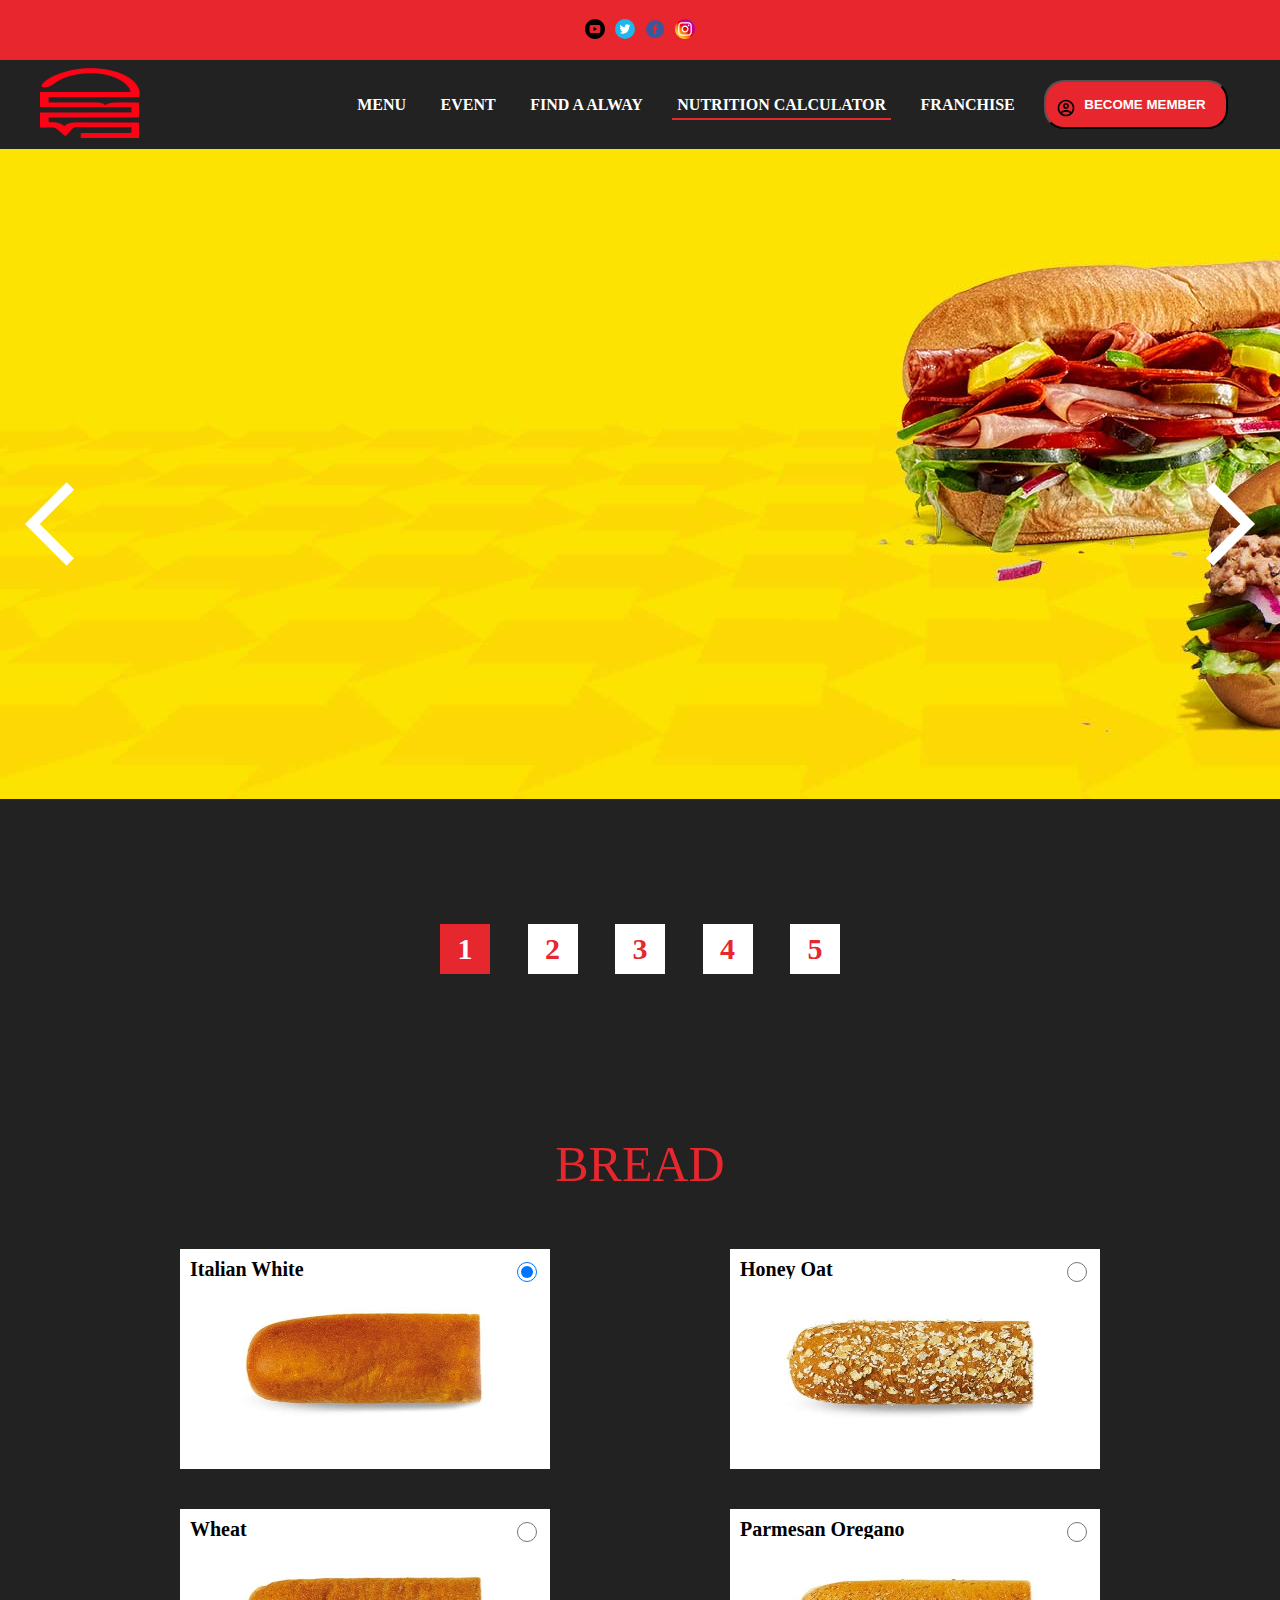
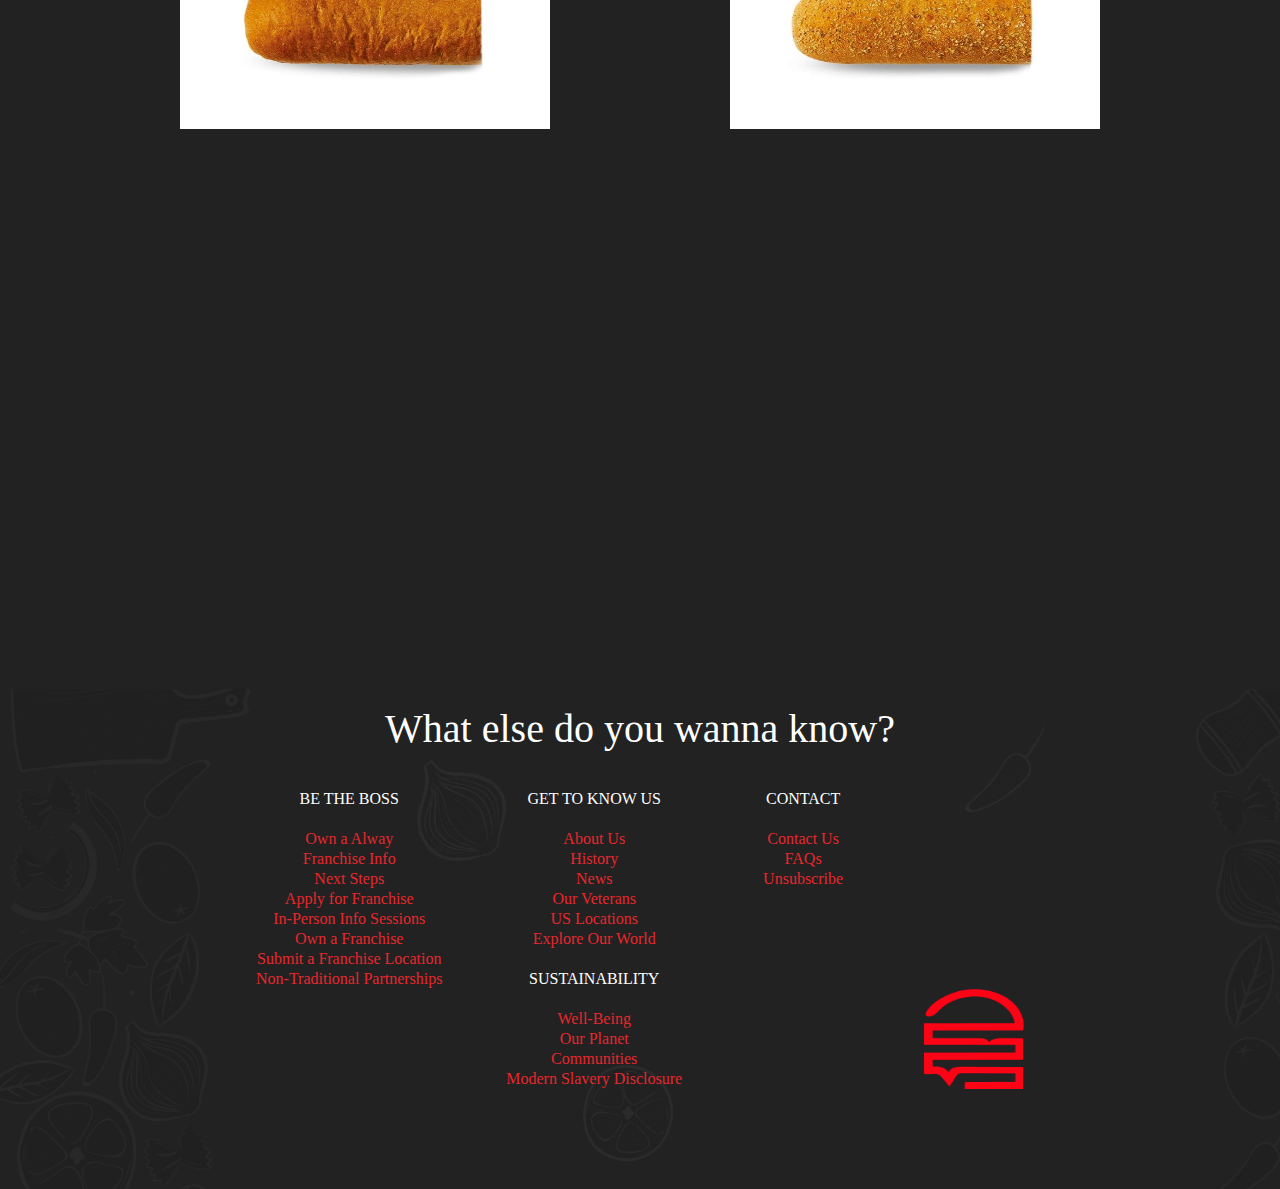
==== chose.html @ 6f73e85d "first" ====
<!DOCTYPE html>
<html lang="en">

<head>
    <meta charset="UTF-8" />
    <meta http-equiv="X-UA-Compatible" content="IE=edge" />
    <meta name="viewport" content="width=device-width, initial-scale=1.0" />
    <title>Document</title>
    <link rel="stylesheet" href="css/reset.css" />
    <link rel="stylesheet" href="css/animation.css">
    <link rel="stylesheet" href="css/header.css" />
    <link rel="stylesheet" href="css/slider-banner.css">
    <link rel="stylesheet" href="css/chose.css" />
    <link rel="stylesheet" href="css/footer.css">

</head>

<body>
    <header>
        <div class="header-social-list">
            <a href="#"><img src="./img/youtube.svg" alt="fb" class="header-social-icon" /></a>
            <a href="#"><img src="./img/twitter.svg" alt="ig" class="header-social-icon" /></a>
            <a href="#"><img src="./img/fb.svg" alt="fb" class="header-social-icon" /></a>
            <a href="#"><img src="./img/ig.svg" alt="ig" class="header-social-icon" /></a>
        </div>
        <nav>
            <ul class="header-nav">
                <li>
                    <h1 class="header-logo"><a href="index.html"></a></h1>
                </li>
                <li>
                    <ul class="header-nav-lists">
                        <li><a href="meau.html">MENU</a></li>
                        <li><a href="event.html">EVENT</a></li>
                        <li><a href="find.html">FIND A ALWAY</a></li>
                        <li><a href="chose.html" class="now-page">NUTRITION CALCULATOR</a></li>
                        <li><a href="franchise.html">FRANCHISE</a></li>
                        <li><button class="member-button">BECOME MEMBER</button></li>
                    </ul>
                </li>
            </ul>
        </nav>
    </header>
    <div class="slider-container">
        <img src="img/prev.svg" class="prev">
        <div class="banners">
            <div class="banner-one banner-visiable"></div>
            <div class="banner-second banner-none"></div>
            <div class="banner-third banner-none"></div>
        </div>
        <img src="img/next.svg" class="next">
    </div>
    <main>
        <div class="chose-pages">
            <div class="chose-page">1</div>
            <div class="chose-page">2</div>
            <div class="chose-page">3</div>
            <div class="chose-page">4</div>
            <div class="chose-page">5</div>
        </div>
        <div class="chose-container">
            <h2 class="chose-title"></h2>
            <div class="chose-content"></div>
        </div>
        <div class="chose-result">
            <ul>
                <li>Calories:</li>
                <li>Fat</li>
                <li>carbohydrate</li>
                <li>protein</li>
            </ul>
            <button class="button">Order Now</button>
        </div>
    </main>
    <footer>
        <div>
            <h4>What else do you wanna know?</h4>
            <div class="footer-content">
                <div>
                    <h5>BE THE BOSS</h5>
                    <ul>
                        <li><a href="#">Own a Alway</a></li>
                        <li><a href="#">Franchise Info</a></li>
                        <li><a href="#">Next Steps</a></li>
                        <li><a href="#">Apply for Franchise</a></li>
                        <li><a href="#">In-Person Info Sessions</a></li>
                        <li><a href="#">Own a Franchise</a></li>
                        <li><a href="#">Submit a Franchise Location</a></li>
                        <li><a href="#">Non-Traditional Partnerships</a></li>
                    </ul>
                </div>
                <div>
                    <h5>GET TO KNOW US</h5>
                    <ul>
                        <li><a href="#">About Us</a></li>
                        <li><a href="#">History</a></li>
                        <li><a href="#">News</a></li>
                        <li><a href="#">Our Veterans</a></li>
                        <li><a href="#">US Locations</a></li>
                        <li><a href="#">Explore Our World</a></li>
                    </ul>
                    <h5>SUSTAINABILITY</h5>
                    <ul>
                        <li><a href="#">Well-Being</a></li>
                        <li><a href="#">Our Planet</a></li>
                        <li><a href="#">Communities</a></li>
                        <li><a href="#">Modern Slavery Disclosure</a></li>
                    </ul>
                </div>
                <div>
                    <h5>CONTACT</h5>
                    <ul>
                        <li><a href="#">Contact Us</a></li>
                        <li><a href="#">FAQs</a></li>
                        <li><a href="#">Unsubscribe</a></li>
                    </ul>
                </div>
                <div class="footer-log"><img src="img/logo.png" alt="logo"></div>
            </div>
        </div>
    </footer>
</body>
<script type="module" src="js/find.js"></script>

</html>
---- css/animation.css ----
@keyframes cloudup {
    0%{
        opacity: 0;
        transform: translate3d(20px, -20px, 0);     
    }
    20% {
        opacity: 0.8;
        transform: scale(1.2) translate3d(-10px, -30px, 0);
    }
    50%{
        opacity: 1;
        transform: scale(1.5) translate3d(-40px, -40px, 0);
    }
    100%{
        transform: scale(2) translate3d(-60px, -60px, 0);
    }
  }
  @keyframes FadeIn {
      0%{
        opacity: 0;
        transform: translateX(30px);
      }
      100% {
        opacity: 1;
        transform: translateX(0px);
      }
  }
---- css/header.css ----
.header-social-list {
  background-color: #e7272d;
  height: 60px;
  display: flex;
  justify-content: center;
  align-items: center;
}
.header-social-icon {
  display: inline-block;
  --scale: 1;
  width: calc(20px * var(--scale));
  height: calc(20px * var(--scale));
  margin: 5px;
}
nav {
  background-color: #222222;
  display: flex;
  justify-content: center;
}
.header-nav {
  width: 1200px;
  display: flex;
  justify-content: space-between;
  align-items: center;
  padding: 8px;
}
.header-logo a {
  display: inline-block;
  width: 100px;
  height: 70px;
  background-image: url('../img/logo.png');
  background-size: 100px 70px;
}
.header-nav-lists {
  width: 900px;
  display: flex;
  justify-content: space-around;
  align-items: center;
}
.header-nav-lists li a {
  color: #fff;
  font-weight: 900;
  text-decoration: none;
  padding: 5px;
  cursor: pointer;
}
.now-page {
  border-bottom: 2px solid#e7272d;
}
.member-button {
  padding: 15px 20px 15px 38px;
  position: relative;
  border-radius: 20px;
  background-color: #e7272d;
  color:#fff;
  font-weight: 900;
}

.member-button::before {
  content: '';
  position: absolute;
  left:10px;
  background-image: url('../img/member.svg');
  display: inline-block;
  background-size: 20px;
  width: 20px;
  height: 20px;
  top: 16px;
}
---- css/slider-banner.css ----
.slider-container {
  display: flex;
  position: relative;
}

.banners {
  max-width: 1700px;
  margin: 0 auto;
}

.banners div {
  margin: auto;
  width: 1700px;
  height: 650px;
  background-size: cover;
}

.banner-one {
  background-image: url('../img/banner1.jpg');
}

.banner-second {
  background-image: url('../img/banner3.jpg');
}

.banner-third {
  background-image: url('../img/banner2.jpg');
}

.banner-none {
  display: none;
}

.banner-visiable {
  display: block;
  animation: FadeIn 1s;
}

.prev {
  width: 100px;
  height: 100px;
  position: absolute;
  top: 50%;
}

.next {
  width: 100px;
  height: 100px;
  position: absolute;
  top: 50%;
  right: 0
}
---- css/chose.css ----
main{
  display: flex;
  justify-content: center;
  align-items: center;
  flex-direction: column;
}
.chose-pages{
    display: flex;
    width: 400px;
    height: 300px;
    justify-content: space-between;
    align-items: center;
}
.chose-page{
  width: 50px;
  height: 50px;
  line-height: 50px;
  text-align: center;
  background-color: white;
  font-size: 30px;
  font-weight: 900;
  color: #e7272e;
}
.chose-now-page{
  background-color: #e7272e;
  color:white;
}
.chose-container{
  display: flex;
  align-items: center;
  flex-direction: column;
}
.chose-title{
 font-size: 50px;
 color: #e7272e;
 text-align: center;
 margin: 40px;
 width: 100%;
}
.chose-content{
  width: 1100px;
  display: flex;
  justify-content: space-around;
  flex-wrap: wrap;
}
.bread-label{
  font-size: 20px;
  font-weight: 900;
  width: 350px;
  height: 200px;
  padding: 10px;
  background-color: white;
  display: inline-block;
  position: relative;
  margin: 20px;
}
.bread-input{
  position: absolute;
  right: 10px;
  top: 10px;
  width: 20px;
  height: 20px;
}
.bread-label img{
  width: 100%;
  height: 80%;
}
.meat-label{
  font-size: 20px;
  font-weight: 900;
  width: 290px;
  height: 150px;
  padding: 10px;
  background-color: white;
  display: inline-block;
  position: relative;
  margin: 20px;
}
.meat-input{
  position: absolute;
  right: 5px;
  top: 5px;
  width: 20px;
  height: 20px;
}
.meat-label img{
  width: 100%;
  height: 90%;
}
.chose-box{
  width: 200px;
  height: 180px;
  margin: 10px;
  padding: 5px;
  background-color: white;
  display: flex;
  flex-direction: column;
  justify-content: space-between;
}

.chose-img{
  width: 200px;
  height: 150px;
  align-self: flex-end;
}
.meat-label .sauces-img{
  width: 60%;
  height: 60%;
 display: block;
 margin:20px auto;
}
.chose-result{
  opacity: 0;
  margin-top: 40px;
  background-color:  white;
  width: 700px;
  height: 300px;
  position: relative;
  padding: 50px;
}
.chose-result ul {
  line-height: 4rem;
  font-size: 30px;
  font-weight: 900;
}
.button{
  position: absolute;
  right:20px;
  bottom: 20px;
}
---- css/footer.css ----
footer{
    background-image: url("../img/background-footer.png");
    background-color: #222222;
    background-size: cover ;
    height: 500px;
    width: 100%;
    text-align: center;
    margin-top: 100px;
}
footer h4 {
    font-size: 40px;
    padding: 20px;
    color: white;
}
.footer-content{
    margin: 0 auto;
    display: flex;
    width: 60%;
    justify-content: space-between;
    align-items:flex-start;
    line-height: 20px;
}
.footer-content h5 {
    color: white;
    margin: 20px;
}
.footer-content a {
    text-decoration: none;
    color: #e7272d;
}
.footer-log{
    width: 100px;
    height: 100px;
    align-self: flex-end;
}
.footer-log img{
    width: 100%;
    height: 100%;
}
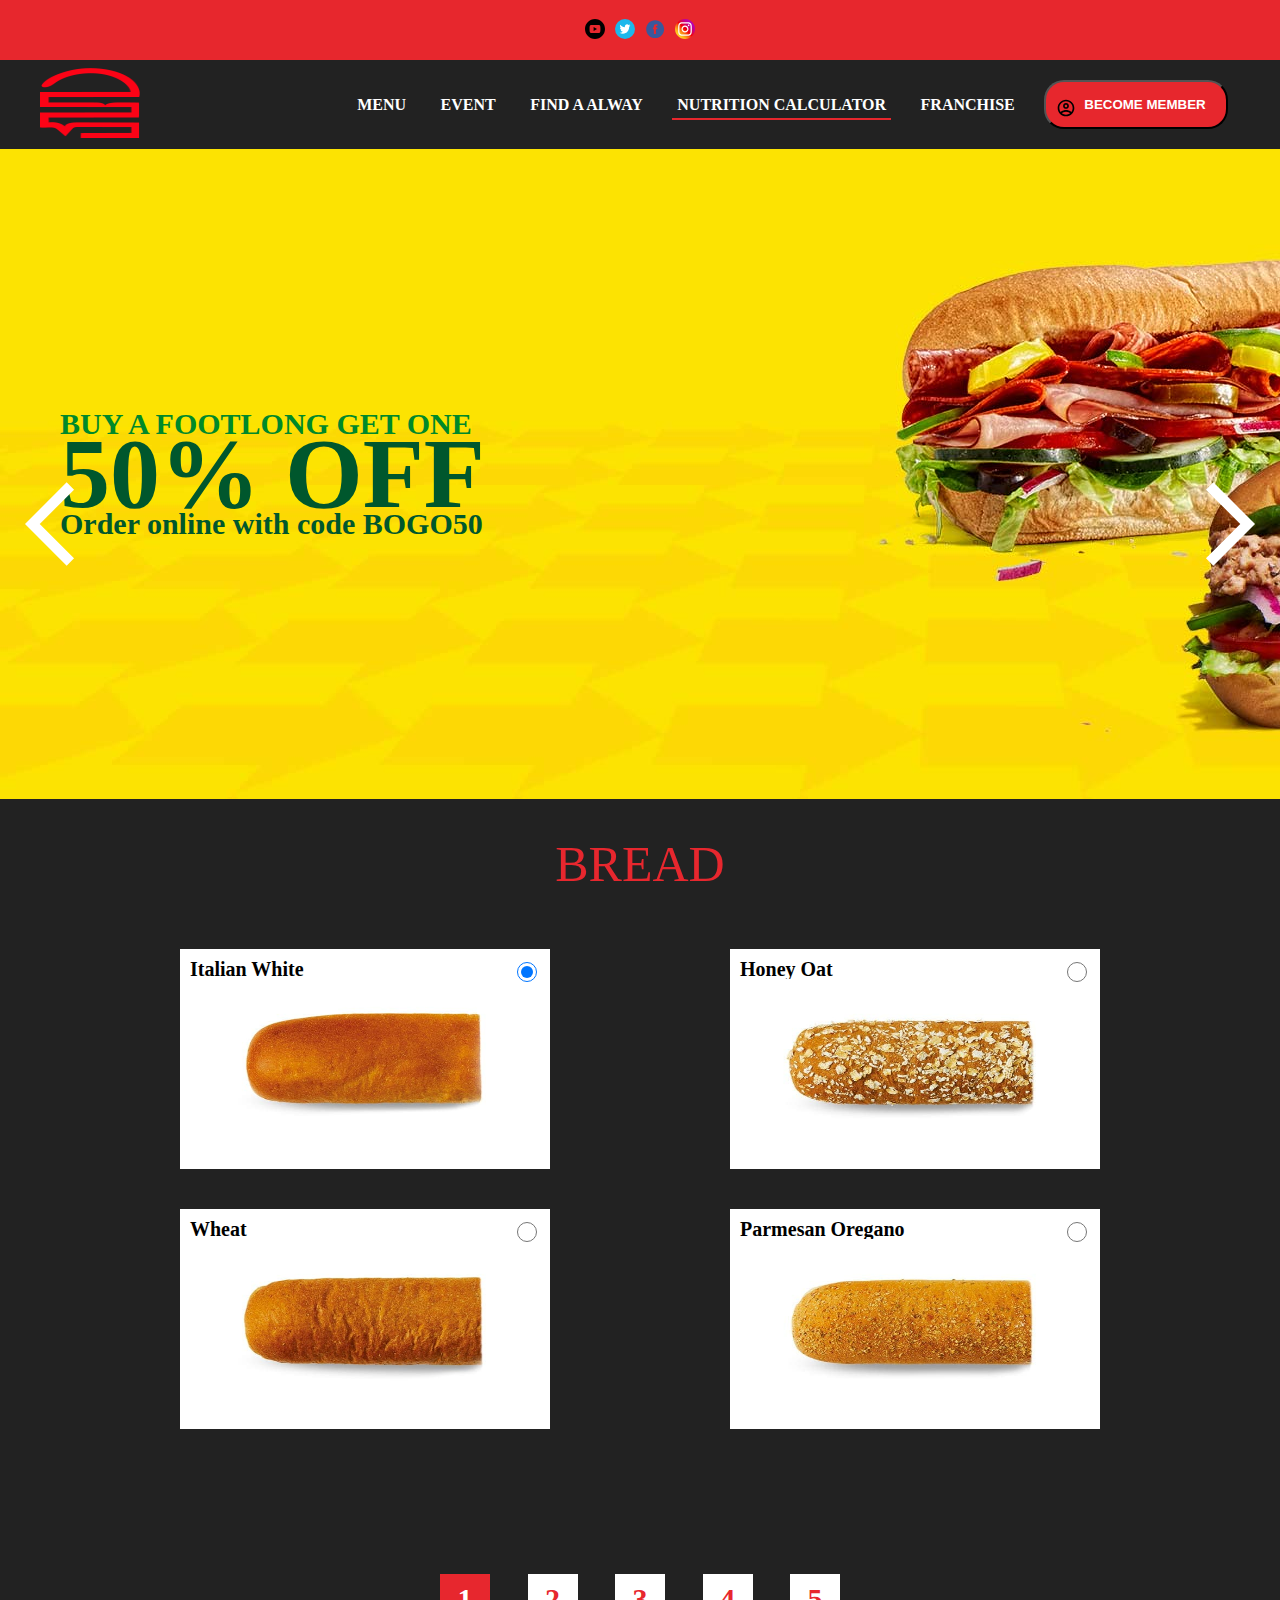
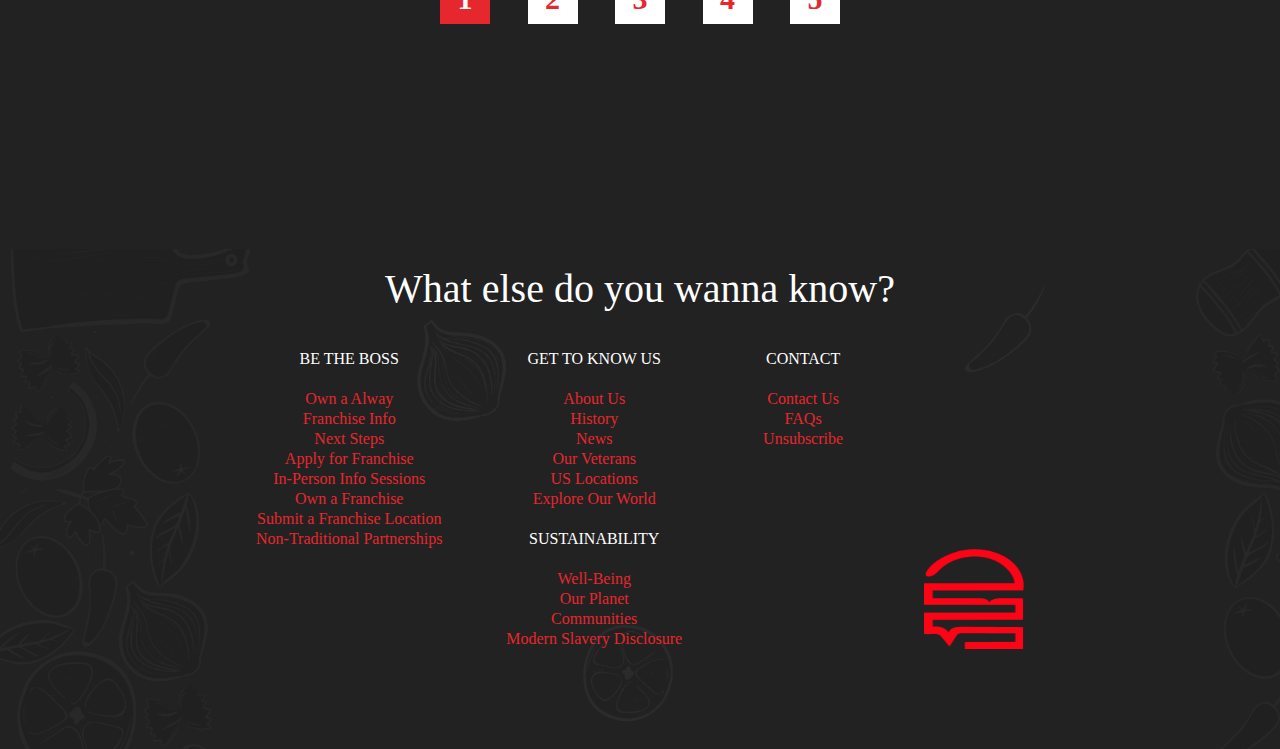
==== commit 374e4167: "第三版" ====
--- a/chose.html
+++ b/chose.html
@@ -12,7 +12,7 @@
     <link rel="stylesheet" href="css/slider-banner.css">
     <link rel="stylesheet" href="css/chose.css" />
     <link rel="stylesheet" href="css/footer.css">
-
+    <script type="module" src="js/find.js" defer></script>
 </head>
 
 <body>
@@ -44,20 +44,31 @@
     <div class="slider-container">
         <img src="img/prev.svg" class="prev">
         <div class="banners">
-            <div class="banner-one banner-visiable"></div>
-            <div class="banner-second banner-none"></div>
-            <div class="banner-third banner-none"></div>
+            <div class="banner-one banner-visiable">
+                <div>
+                    <h4>BUY A FOOTLONG GET ONE</h4>
+                    <h1>50% OFF</h1>
+                    <p>Order online with code BOGO50</p>
+                </div>
+            </div>
+            <div class="banner-second banner-none">
+                <div>
+                    <h1>THE BASKETBALL PROS MADE THEIR PICKS.</h1>
+                    <p>What's yours?</p>
+                </div>
+            </div>
+            <div class="banner-third banner-none">
+                <div>
+                    <h1>GET A FREE 6”</h1>
+                    <p>
+                        When you spend $25 on gift cards. Now through June 30th
+                    </p>
+                </div>
+            </div>
         </div>
         <img src="img/next.svg" class="next">
     </div>
     <main>
-        <div class="chose-pages">
-            <div class="chose-page">1</div>
-            <div class="chose-page">2</div>
-            <div class="chose-page">3</div>
-            <div class="chose-page">4</div>
-            <div class="chose-page">5</div>
-        </div>
         <div class="chose-container">
             <h2 class="chose-title"></h2>
             <div class="chose-content"></div>
@@ -69,7 +80,14 @@
                 <li>carbohydrate</li>
                 <li>protein</li>
             </ul>
-            <button class="button">Order Now</button>
+            <button class="button"><a href="https://www.ubereats.com/tw/city/taipei-nwt">Order Now</a></button>
+        </div>
+        <div class="chose-pages">
+            <div class="chose-page">1</div>
+            <div class="chose-page">2</div>
+            <div class="chose-page">3</div>
+            <div class="chose-page">4</div>
+            <div class="chose-page">5</div>
         </div>
     </main>
     <footer>
@@ -120,6 +138,6 @@
         </div>
     </footer>
 </body>
-<script type="module" src="js/find.js"></script>
+
 
 </html>--- a/css/header.css
+++ b/css/header.css
@@ -18,7 +18,7 @@
   justify-content: center;
 }
 .header-nav {
-  width: 1200px;
+  min-width: 1200px;
   display: flex;
   justify-content: space-between;
   align-items: center;
@@ -43,6 +43,10 @@
   text-decoration: none;
   padding: 5px;
   cursor: pointer;
+  transition: 2s all;
+}
+.header-nav-lists li:hover a {
+  border-bottom: 2px solid#e7272d;
 }
 .now-page {
   border-bottom: 2px solid#e7272d;
--- a/css/slider-banner.css
+++ b/css/slider-banner.css
@@ -4,27 +4,85 @@
 }
 
 .banners {
-  max-width: 1700px;
+  width: 1700px;
   margin: 0 auto;
 }
 
-.banners div {
+.banners > div {
   margin: auto;
-  width: 1700px;
+  width: 100%;
   height: 650px;
   background-size: cover;
 }
 
 .banner-one {
   background-image: url('../img/banner1.jpg');
+  display: flex;
+  flex-direction: column;
+  justify-content: center;
+  line-height: 50px;
+}
+.banner-one div{
+  margin-left: 60px;
+}
+.banner-one h4 {
+  color: #00892a;
+  font-size: 30px;
+  font-weight: 900;
+}
+
+.banner-one h1 {
+  color: #00572d;
+  font-size: 100px;
+  font-weight: 900;
+}
+.banner-one p {
+  font-weight: 900;
+  font-size: 30px;
+  color: #00572d;
 }
 
 .banner-second {
   background-image: url('../img/banner3.jpg');
+  display: flex;
+  flex-direction: column;
+  justify-content: center;
+  line-height: 50px;
 }
-
+.banner-second div{
+  margin-left: 60px;
+}
+.banner-second h1{
+  font-weight: 900;
+  font-size: 40px;
+  color: #f3b115;
+  width: 500px;
+}
+.banner-second p{
+  font-weight: 900;
+  font-size: 40px;
+  color: white;
+}
 .banner-third {
   background-image: url('../img/banner2.jpg');
+  display: flex;
+  flex-direction: column;
+  justify-content: center;
+  line-height: 50px;
+}
+.banner-third div {
+  margin-left: 60px;
+}
+.banner-third h1 {
+  font-weight: 900;
+  font-size: 60px;
+  color: #f3b115
+}
+.banner-third p{
+  font-weight: 900;
+  font-size: 30px;
+  color: white;
+  width: 450px;
 }
 
 .banner-none {
@@ -32,7 +90,7 @@
 }
 
 .banner-visiable {
-  display: block;
+  display: flex;
   animation: FadeIn 1s;
 }
 
--- a/css/chose.css
+++ b/css/chose.css
@@ -110,7 +110,7 @@
  margin:20px auto;
 }
 .chose-result{
-  opacity: 0;
+  display: none;
   margin-top: 40px;
   background-color:  white;
   width: 700px;
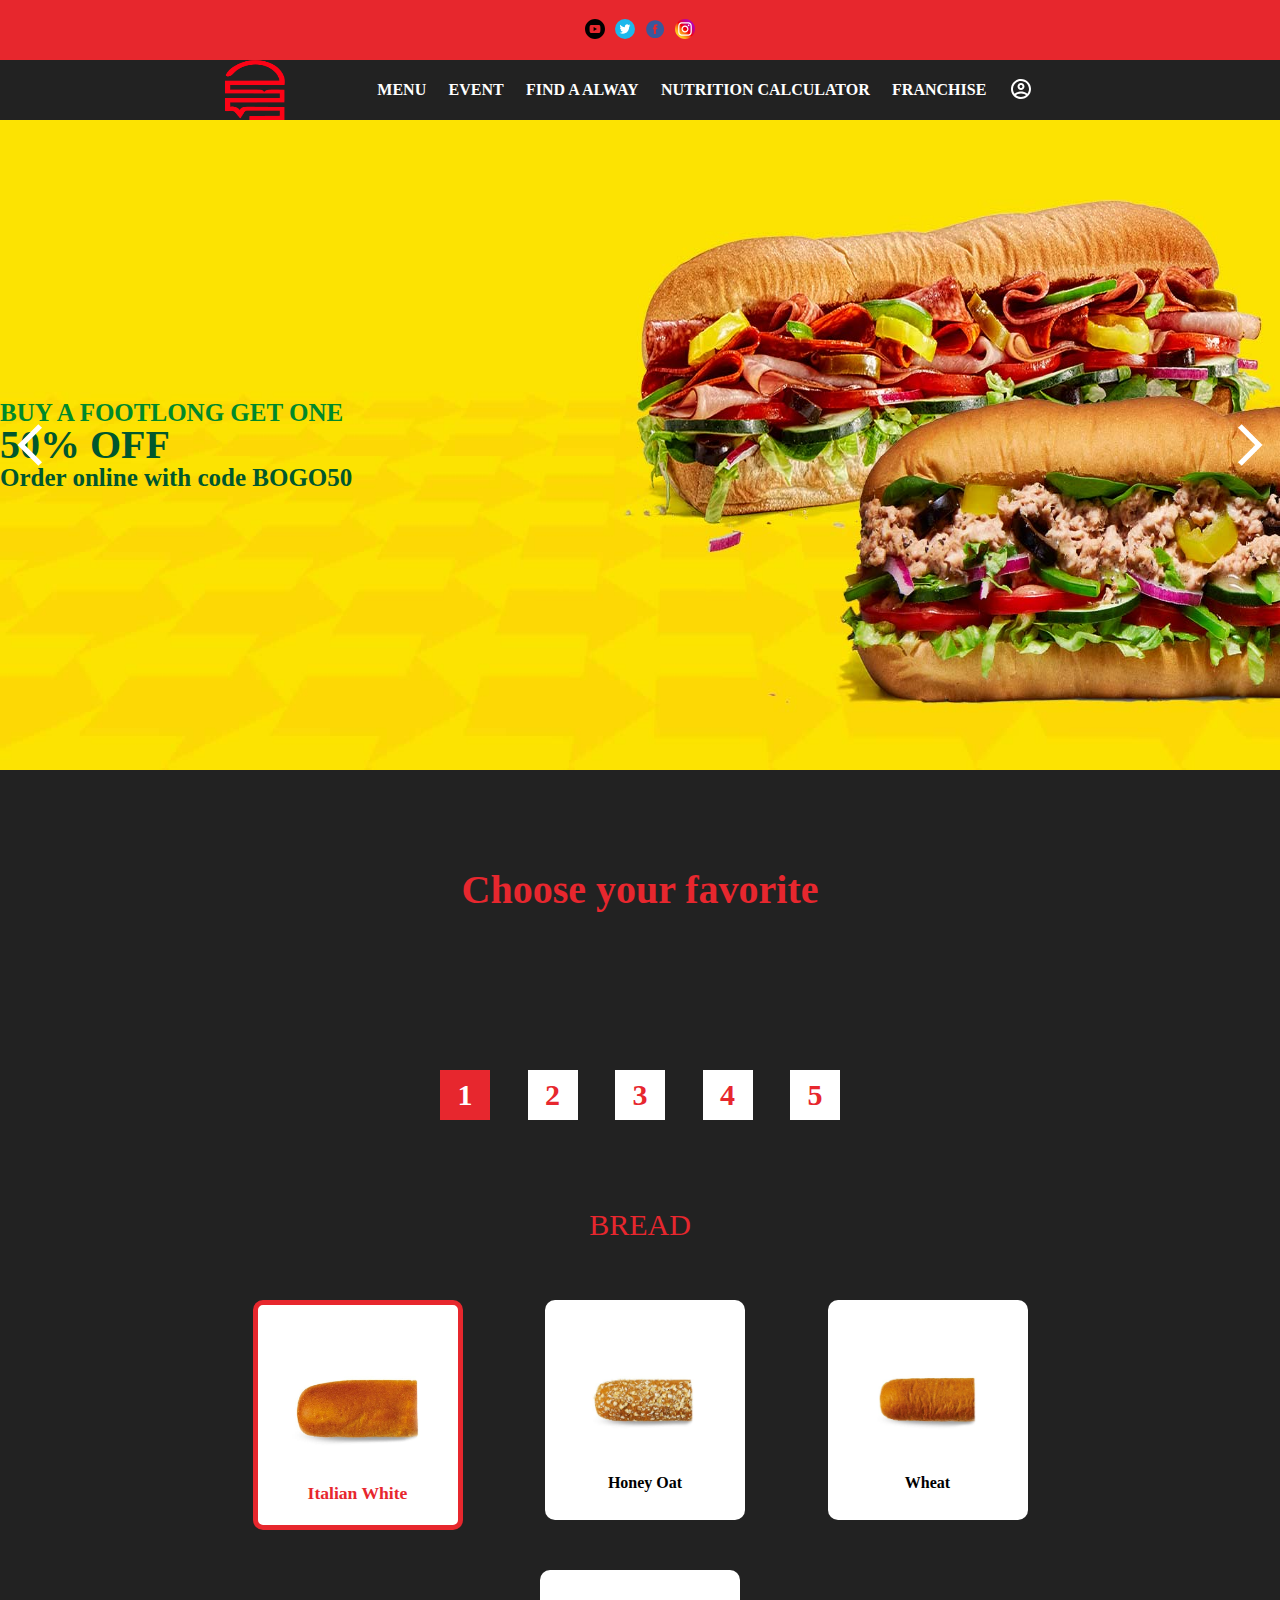
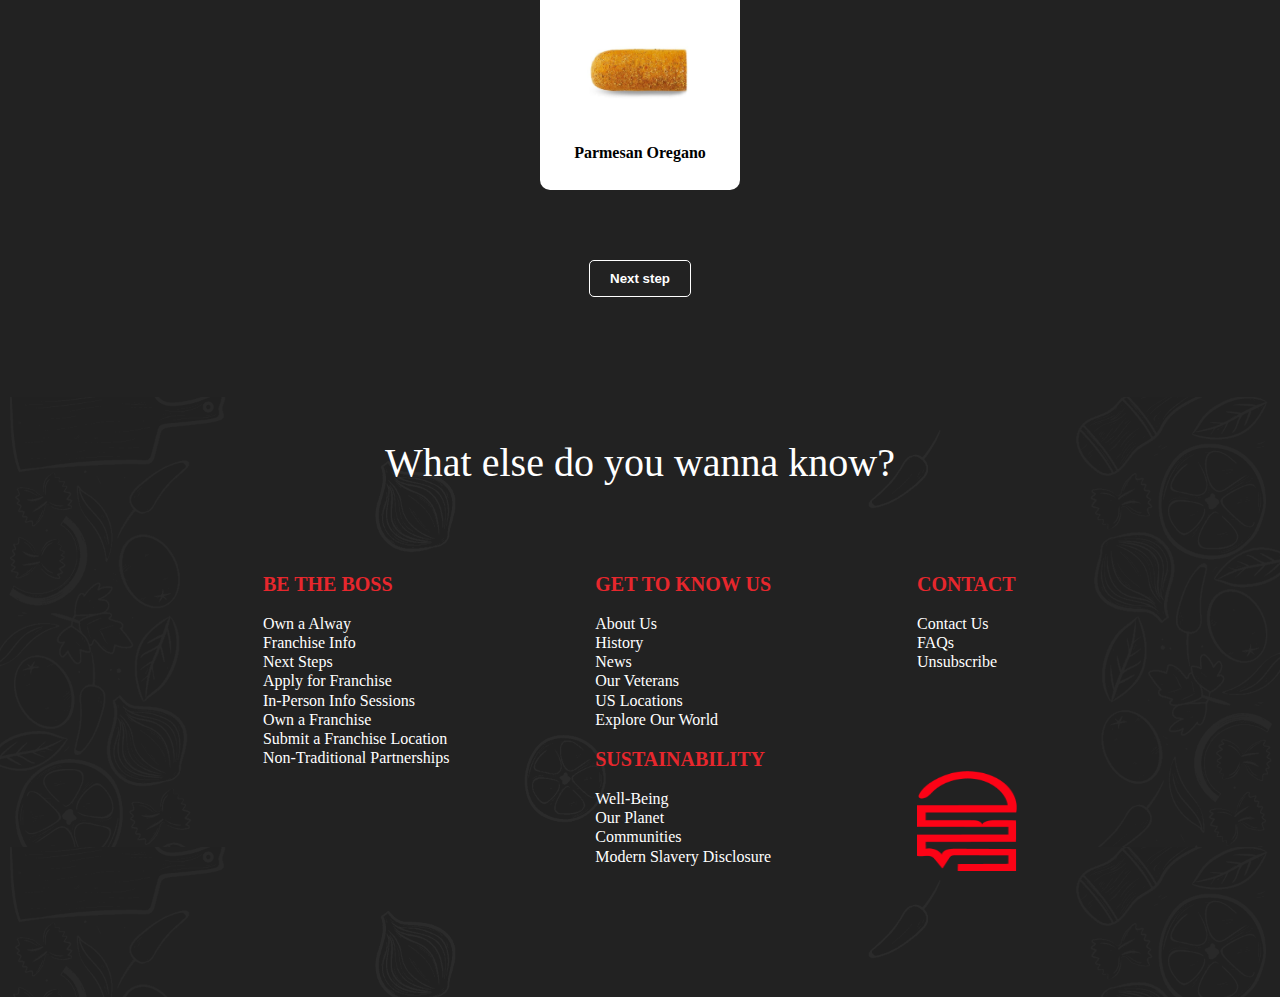
==== commit 9c98d12d: "rwd first" ====
--- a/chose.html
+++ b/chose.html
@@ -2,141 +2,164 @@
 <html lang="en">
 
 <head>
-    <meta charset="UTF-8" />
-    <meta http-equiv="X-UA-Compatible" content="IE=edge" />
-    <meta name="viewport" content="width=device-width, initial-scale=1.0" />
-    <title>Document</title>
-    <link rel="stylesheet" href="css/reset.css" />
-    <link rel="stylesheet" href="css/animation.css">
-    <link rel="stylesheet" href="css/header.css" />
-    <link rel="stylesheet" href="css/slider-banner.css">
-    <link rel="stylesheet" href="css/chose.css" />
-    <link rel="stylesheet" href="css/footer.css">
-    <script type="module" src="js/find.js" defer></script>
+  <meta charset="UTF-8" />
+  <meta http-equiv="X-UA-Compatible" content="IE=edge" />
+  <meta name="viewport" content="width=device-width, initial-scale=1.0" />
+  <title>Chose</title>
+  <link rel="stylesheet" href="css/reset.css" />
+  <link rel="stylesheet" href="css/animation.css">
+  <link rel="stylesheet" href="css/header.css" />
+  <link rel="stylesheet" href="css/slider-banner.css">
+  <link rel="stylesheet" href="css/chose.css" />
+  <link rel="stylesheet" href="css/footer.css">
+  <script type="module" src="js/find.js" defer></script>
 </head>
 
 <body>
-    <header>
-        <div class="header-social-list">
-            <a href="#"><img src="./img/youtube.svg" alt="fb" class="header-social-icon" /></a>
-            <a href="#"><img src="./img/twitter.svg" alt="ig" class="header-social-icon" /></a>
-            <a href="#"><img src="./img/fb.svg" alt="fb" class="header-social-icon" /></a>
-            <a href="#"><img src="./img/ig.svg" alt="ig" class="header-social-icon" /></a>
+  <header>
+    <div class="header-social-list">
+      <a href="#"><img src="./img/youtube.svg" alt="fb" class="header-social-icon" /></a>
+      <a href="#"><img src="./img/twitter.svg" alt="ig" class="header-social-icon" /></a>
+      <a href="#"><img src="./img/fb.svg" alt="fb" class="header-social-icon" /></a>
+      <a href="#"><img src="./img/ig.svg" alt="ig" class="header-social-icon" /></a>
+    </div>
+    <nav>
+      <ul class="header-nav">
+        <li>
+          <h1 class="header-logo"><a href="index.html"></a></h1>
+        </li>
+        <li>
+          <ul class="header-nav-lists">
+            <li><a href="meau.html">MENU</a></li>
+            <li><a href="event.html">EVENT</a></li>
+            <li><a href="find.html">FIND A ALWAY</a></li>
+            <li><a href="chose.html">NUTRITION CALCULATOR</a></li>
+            <li><a href="franchise.html">FRANCHISE</a></li>
+            <li class="register"><img src="./img/register.svg" alt="register"></li>
+          </ul>
+        </li>
+      </ul>
+      <div class="hamburg-menu">
+        <span class="menu-global menu-top"></span>
+        <span class="menu-global menu-middle"></span>
+        <span class="menu-global menu-bottom"></span>
+      </div>
+    </nav>
+  </header>
+  <div class="slider-container">
+    <div class="banners">
+      <div class="banner-third" id="last">
+        <div>
+          <h1>GET A FREE 6”</h1>
+          <p>
+            When you spend $25 on gift cards. Now through June 30th
+          </p>
         </div>
-        <nav>
-            <ul class="header-nav">
-                <li>
-                    <h1 class="header-logo"><a href="index.html"></a></h1>
-                </li>
-                <li>
-                    <ul class="header-nav-lists">
-                        <li><a href="meau.html">MENU</a></li>
-                        <li><a href="event.html">EVENT</a></li>
-                        <li><a href="find.html">FIND A ALWAY</a></li>
-                        <li><a href="chose.html" class="now-page">NUTRITION CALCULATOR</a></li>
-                        <li><a href="franchise.html">FRANCHISE</a></li>
-                        <li><button class="member-button">BECOME MEMBER</button></li>
-                    </ul>
-                </li>
-            </ul>
-        </nav>
-    </header>
-    <div class="slider-container">
-        <img src="img/prev.svg" class="prev">
-        <div class="banners">
-            <div class="banner-one banner-visiable">
-                <div>
-                    <h4>BUY A FOOTLONG GET ONE</h4>
-                    <h1>50% OFF</h1>
-                    <p>Order online with code BOGO50</p>
-                </div>
-            </div>
-            <div class="banner-second banner-none">
-                <div>
-                    <h1>THE BASKETBALL PROS MADE THEIR PICKS.</h1>
-                    <p>What's yours?</p>
-                </div>
-            </div>
-            <div class="banner-third banner-none">
-                <div>
-                    <h1>GET A FREE 6”</h1>
-                    <p>
-                        When you spend $25 on gift cards. Now through June 30th
-                    </p>
-                </div>
-            </div>
+      </div>
+      <div class="banner-one">
+        <div>
+          <h4>BUY A FOOTLONG GET ONE</h4>
+          <h1>50% OFF</h1>
+          <p>Order online with code BOGO50</p>
         </div>
-        <img src="img/next.svg" class="next">
+      </div>
+      <div class="banner-second">
+        <div>
+          <h1>THE BASKETBALL PROS MADE THEIR PICKS.</h1>
+          <p>What's yours?</p>
+        </div>
+      </div>
+      <div class="banner-third">
+        <div>
+          <h1>GET A FREE 6”</h1>
+          <p>
+            When you spend $25 on gift cards. Now through June 30th
+          </p>
+        </div>
+      </div>
+      <div class="banner-one" id="first">
+        <div>
+          <h4>BUY A FOOTLONG GET ONE</h4>
+          <h1>50% OFF</h1>
+          <p>Order online with code BOGO50</p>
+        </div>
+      </div>
     </div>
-    <main>
-        <div class="chose-container">
-            <h2 class="chose-title"></h2>
-            <div class="chose-content"></div>
+    <img src="img/prev.svg" class="prev">
+    <img src="img/next.svg" class="next">
+  </div>
+  <main>
+    <h1 class="chose-page-title">Choose your favorite </h1>
+    <div class="chose-pages">
+      <div class="chose-page">1</div>
+      <div class="chose-page">2</div>
+      <div class="chose-page">3</div>
+      <div class="chose-page">4</div>
+      <div class="chose-page">5</div>
+    </div>
+    <div class="chose-container">
+      <h2 class="chose-title"></h2>
+      <div class="chose-content"></div>
+      <button class="button nextStep">Next step</button>
+    </div>
+    <div class="chose-result">
+      <ul>
+        <li>Calories:</li>
+        <li>Fat</li>
+        <li>carbohydrate</li>
+        <li>protein</li>
+        <li class="list-button"><button class="button"><a href="https://www.ubereats.com/tw/city/taipei-nwt">Order
+              Now</a></button> </li>
+      </ul>
+    </div>
+  </main>
+  <footer>
+    <div class="footer-item">
+      <h4>What else do you wanna know?</h4>
+      <div class="footer-content">
+        <div>
+          <h5>BE THE BOSS</h5>
+          <ul>
+            <li><a href="#">Own a Alway</a></li>
+            <li><a href="#">Franchise Info</a></li>
+            <li><a href="#">Next Steps</a></li>
+            <li><a href="#">Apply for Franchise</a></li>
+            <li><a href="#">In-Person Info Sessions</a></li>
+            <li><a href="#">Own a Franchise</a></li>
+            <li><a href="#">Submit a Franchise Location</a></li>
+            <li><a href="#">Non-Traditional Partnerships</a></li>
+          </ul>
         </div>
-        <div class="chose-result">
-            <ul>
-                <li>Calories:</li>
-                <li>Fat</li>
-                <li>carbohydrate</li>
-                <li>protein</li>
-            </ul>
-            <button class="button"><a href="https://www.ubereats.com/tw/city/taipei-nwt">Order Now</a></button>
+        <div>
+          <h5>GET TO KNOW US</h5>
+          <ul>
+            <li><a href="#">About Us</a></li>
+            <li><a href="#">History</a></li>
+            <li><a href="#">News</a></li>
+            <li><a href="#">Our Veterans</a></li>
+            <li><a href="#">US Locations</a></li>
+            <li><a href="#">Explore Our World</a></li>
+          </ul>
+          <h5>SUSTAINABILITY</h5>
+          <ul>
+            <li><a href="#">Well-Being</a></li>
+            <li><a href="#">Our Planet</a></li>
+            <li><a href="#">Communities</a></li>
+            <li><a href="#">Modern Slavery Disclosure</a></li>
+          </ul>
         </div>
-        <div class="chose-pages">
-            <div class="chose-page">1</div>
-            <div class="chose-page">2</div>
-            <div class="chose-page">3</div>
-            <div class="chose-page">4</div>
-            <div class="chose-page">5</div>
+        <div>
+          <h5>CONTACT</h5>
+          <ul>
+            <li><a href="#">Contact Us</a></li>
+            <li><a href="#">FAQs</a></li>
+            <li><a href="#">Unsubscribe</a></li>
+          </ul>
+          <div class="footer-log"><img src="img/logo.png" alt="logo"></div>
         </div>
-    </main>
-    <footer>
-        <div>
-            <h4>What else do you wanna know?</h4>
-            <div class="footer-content">
-                <div>
-                    <h5>BE THE BOSS</h5>
-                    <ul>
-                        <li><a href="#">Own a Alway</a></li>
-                        <li><a href="#">Franchise Info</a></li>
-                        <li><a href="#">Next Steps</a></li>
-                        <li><a href="#">Apply for Franchise</a></li>
-                        <li><a href="#">In-Person Info Sessions</a></li>
-                        <li><a href="#">Own a Franchise</a></li>
-                        <li><a href="#">Submit a Franchise Location</a></li>
-                        <li><a href="#">Non-Traditional Partnerships</a></li>
-                    </ul>
-                </div>
-                <div>
-                    <h5>GET TO KNOW US</h5>
-                    <ul>
-                        <li><a href="#">About Us</a></li>
-                        <li><a href="#">History</a></li>
-                        <li><a href="#">News</a></li>
-                        <li><a href="#">Our Veterans</a></li>
-                        <li><a href="#">US Locations</a></li>
-                        <li><a href="#">Explore Our World</a></li>
-                    </ul>
-                    <h5>SUSTAINABILITY</h5>
-                    <ul>
-                        <li><a href="#">Well-Being</a></li>
-                        <li><a href="#">Our Planet</a></li>
-                        <li><a href="#">Communities</a></li>
-                        <li><a href="#">Modern Slavery Disclosure</a></li>
-                    </ul>
-                </div>
-                <div>
-                    <h5>CONTACT</h5>
-                    <ul>
-                        <li><a href="#">Contact Us</a></li>
-                        <li><a href="#">FAQs</a></li>
-                        <li><a href="#">Unsubscribe</a></li>
-                    </ul>
-                </div>
-                <div class="footer-log"><img src="img/logo.png" alt="logo"></div>
-            </div>
-        </div>
-    </footer>
+      </div>
+    </div>
+  </footer>
 </body>
 
 
--- a/css/animation.css
+++ b/css/animation.css
@@ -25,3 +25,14 @@
         transform: translateX(0px);
       }
   }
+  @keyframes turnPage {
+    0%{
+      clip-path: polygon(0 0, 100% 0, 100% 100%, 0 100%, 0 0);
+    }
+    50%{
+      clip-path: polygon(100% 0, 100% 0, 100% 100%, 0 100%, 0 100%);
+    }
+    100%{
+      clip-path: polygon(100% 100%, 100% 100%, 100% 100%, 100% 100%, 100% 100%);
+    }
+  }
--- a/css/header.css
+++ b/css/header.css
@@ -12,62 +12,130 @@
   height: calc(20px * var(--scale));
   margin: 5px;
 }
-nav {
-  background-color: #222222;
+nav{
   display: flex;
   justify-content: center;
+  align-items: center;
 }
-.header-nav {
-  min-width: 1200px;
-  display: flex;
-  justify-content: space-between;
-  align-items: center;
-  padding: 8px;
-}
-.header-logo a {
-  display: inline-block;
-  width: 100px;
-  height: 70px;
-  background-image: url('../img/logo.png');
-  background-size: 100px 70px;
-}
-.header-nav-lists {
-  width: 900px;
+.header-nav{
+  position: relative;
   display: flex;
   justify-content: space-around;
   align-items: center;
+  width: 900px;
 }
-.header-nav-lists li a {
-  color: #fff;
+.header-logo{
+  width: 60px;
+  height: 60px;
+}
+.header-logo a{
+  display: block;
+  background-image: url("../img/logo.png");
+  background-size: 100% 100%;
+  width: 60px;
+  height: 60px;
+  z-index: 1;
+}
+.header-nav-lists{
+  width: 700px;
+  display: flex;
+  justify-content: space-evenly;
+  align-items: center;
+}
+.header-nav-lists a {
+  color:white;
   font-weight: 900;
   text-decoration: none;
-  padding: 5px;
+  position: relative;
+}
+.register{
   cursor: pointer;
-  transition: 2s all;
 }
-.header-nav-lists li:hover a {
-  border-bottom: 2px solid#e7272d;
+.header-nav-lists a::after,
+.header-nav-lists a::before{
+  transition-duration: 0.45s;
+    transition-property: width;
+    transition-delay: 0s;
+    transition-timing-function: cubic-bezier(0.42, 0, 0.58, 1);
+    content: "";
+    height: 2px;
+    display: block;
+    position: absolute;
+    background: #e7272d;
+    width: 0%;
 }
-.now-page {
-  border-bottom: 2px solid#e7272d;
+.header-nav-lists a::after{
+  top: -5px;
+  left: -1px;
 }
-.member-button {
-  padding: 15px 20px 15px 38px;
-  position: relative;
-  border-radius: 20px;
-  background-color: #e7272d;
-  color:#fff;
-  font-weight: 900;
+.header-nav-lists a::before{
+    bottom: -5px;
+    right: 1px;
+}
+.header-nav-lists a:hover::after,
+.header-nav-lists a:hover::before{
+  width: 100%
 }
 
-.member-button::before {
-  content: '';
+.hamburg-menu{
+  opacity: 0;
+  transition: 1s all;
   position: absolute;
-  left:10px;
-  background-image: url('../img/member.svg');
-  display: inline-block;
-  background-size: 20px;
-  width: 20px;
-  height: 20px;
-  top: 16px;
+  right: 2%
 }
+.hamburg-menu {
+  border: 3px solid #e7272d;
+  width: 40px;
+  height: 40px;
+  padding: 5px;
+  display: flex;
+  justify-content: space-around;
+  flex-direction: column;
+  align-items: center;
+}
+
+.menu-global {
+  width: 80%;
+  height: 3px;
+  background-color: #e7272d;
+  transition: all 1.5s;
+}
+
+.menu-middle-active {
+  opacity: 0;
+}
+
+.menu-top,
+.menu-bottom{
+  width: 60%;
+}
+@media  (max-width: 991px){
+  .header-nav{
+    width: 100%;
+    justify-content: center;
+    margin: 20px 0;
+  }
+  .header-nav-lists{
+    display: block;
+    position: absolute;
+    left: 0;
+    top: 60px;
+    z-index: 1;
+    background-color: #222222;
+    width: 100%;
+    transition: all 0.5s;
+    clip-path: inset( 0 0 100% 0);
+  }
+  .hamburg-menu-open{
+    clip-path: inset(0 0 0 0);
+  }
+  .header-nav-lists li{
+    padding: 20px;
+    text-align: center;
+    border-bottom: 2px solid white;
+  }
+  .hamburg-menu{
+    opacity: 1;
+   
+  }
+}--- a/css/slider-banner.css
+++ b/css/slider-banner.css
@@ -1,110 +1,170 @@
-.slider-container {
+.slider-container{
+  overflow-x: hidden;
+  height: 650px;
+  position: relative;
   display: flex;
-  position: relative;
+  align-items: center;
 }
-
-.banners {
-  width: 1700px;
-  margin: 0 auto;
-}
-
-.banners > div {
-  margin: auto;
+.banners{
   width: 100%;
   height: 650px;
-  background-size: cover;
+  display: flex;
 }
-
+.next{
+  position: absolute;
+  width: 50px;
+  height: 50px;
+  right: 5px;
+}
+.prev{
+  position: absolute;
+  width: 50px;
+  height: 50px;
+  left: 5px;
+}
 .banner-one {
   background-image: url('../img/banner1.jpg');
+  min-width: 100%;
+  background-position: center center;
+  background-size: 100% 100%;
+  height:650px;
   display: flex;
-  flex-direction: column;
-  justify-content: center;
-  line-height: 50px;
+  align-items: center;
 }
-.banner-one div{
-  margin-left: 60px;
+.banner-one-content{
+  margin-left: 10%;
+  width: 40%;
 }
 .banner-one h4 {
   color: #00892a;
-  font-size: 30px;
+  font-size: 25px;
   font-weight: 900;
 }
 
 .banner-one h1 {
   color: #00572d;
-  font-size: 100px;
+  font-size: 40px;
   font-weight: 900;
 }
 .banner-one p {
   font-weight: 900;
-  font-size: 30px;
+  font-size: 25px;
   color: #00572d;
 }
 
 .banner-second {
   background-image: url('../img/banner3.jpg');
+  min-width: 100%;
+  background-position: center center;
+  background-size: 100% 100%;
+  height:650px;
   display: flex;
-  flex-direction: column;
-  justify-content: center;
-  line-height: 50px;
+  align-items: center;
 }
-.banner-second div{
-  margin-left: 60px;
+.banner-second-content{
+  margin-left: 10%;
+  width:35%;
+
+}
+.banner-second h4{
+  font-weight: 900;
+  font-size: 40px;
+  color:#f3b115;
 }
 .banner-second h1{
   font-weight: 900;
   font-size: 40px;
-  color: #f3b115;
-  width: 500px;
+  color: white;
 }
 .banner-second p{
   font-weight: 900;
-  font-size: 40px;
-  color: white;
+  font-size: 30px;
+  color:#f3b115;
 }
+
 .banner-third {
   background-image: url('../img/banner2.jpg');
+  min-width: 100%;
+  background-position: center center;
+  background-size: 100% 100%;
+  height:650px;
   display: flex;
-  flex-direction: column;
-  justify-content: center;
-  line-height: 50px;
+  align-items: center;
 }
-.banner-third div {
-  margin-left: 60px;
+.banner-third-content {
+  margin-left: 10%;
+  width: 40%;
 }
 .banner-third h1 {
   font-weight: 900;
-  font-size: 60px;
+  font-size: 40px;
   color: #f3b115
 }
 .banner-third p{
   font-weight: 900;
   font-size: 30px;
   color: white;
-  width: 450px;
+}
+@media (max-width: 575px) {
+  .banner-one{
+    background-image: url('../img/banner1-m.jpg');
+    background-color: yellow;
+    background-size: 100% 50%;
+    background-position: top;
+    background-repeat: no-repeat;
+    justify-content: center;
+    align-items: flex-end;
+    overflow-y: hidden;
+  }
+  .banner-one-content{
+    width: 80%;
+    height: 35%;
+  }
+  .banner-one h4 {
+    color: #00892a;
+    font-size: 25px;
+    font-weight: 900;
+  }
+  
+  .banner-one h1 {
+    color: #00572d;
+    font-size: 40px;
+    font-weight: 900;
+  }
+  .banner-one p {
+    font-weight: 900;
+    font-size: 25px;
+    color: #00572d;
+  }
+  .banner-second{
+    height: 100%;
+    background-image: url('../img/banner3-m.jpg');
+    background-color: black;
+    background-size: 100% 50%;
+    background-position: top;
+    background-repeat: no-repeat;
+    justify-content: center;
+    align-items: flex-end;
+    overflow-y: hidden;
+  }
+  .banner-second-content{
+    width: 80%;
+    height: 40%;
+  }
+  .banner-third{
+    height: 100%;
+    background-image: url('../img/banner2-m.jpg');
+    background-color: #008D43;
+    background-size: 100% 50%;
+    background-position: top;
+    background-repeat: no-repeat;
+    justify-content: center;
+    align-items: flex-end;
+    overflow-y: hidden;
+  }
+  .banner-third-content{
+    width: 80%;
+    height: 40%;
+  }
 }
 
-.banner-none {
-  display: none;
-}
-
-.banner-visiable {
-  display: flex;
-  animation: FadeIn 1s;
-}
-
-.prev {
-  width: 100px;
-  height: 100px;
-  position: absolute;
-  top: 50%;
-}
-
-.next {
-  width: 100px;
-  height: 100px;
-  position: absolute;
-  top: 50%;
-  right: 0
-}--- a/css/chose.css
+++ b/css/chose.css
@@ -1,17 +1,20 @@
-main{
-  display: flex;
-  justify-content: center;
-  align-items: center;
-  flex-direction: column;
-}
-.chose-pages{
-    display: flex;
-    width: 400px;
-    height: 300px;
-    justify-content: space-between;
-    align-items: center;
-}
-.chose-page{
+main {
+  display: flex;
+  justify-content: space-evenly;
+  align-items: center;
+  flex-direction: column;
+  padding: 100px;
+}
+
+.chose-pages {
+  display: flex;
+  margin: 100px 20px 50px;
+  width: 400px;
+  justify-content: space-between;
+  align-items: center;
+}
+
+.chose-page {
   width: 50px;
   height: 50px;
   line-height: 50px;
@@ -21,110 +24,188 @@
   font-weight: 900;
   color: #e7272e;
 }
-.chose-now-page{
+
+.chose-now-page {
   background-color: #e7272e;
-  color:white;
-}
-.chose-container{
-  display: flex;
-  align-items: center;
-  flex-direction: column;
-}
-.chose-title{
- font-size: 50px;
- color: #e7272e;
- text-align: center;
- margin: 40px;
- width: 100%;
-}
-.chose-content{
-  width: 1100px;
-  display: flex;
-  justify-content: space-around;
+  color: white;
+}
+
+.chose-container {
+  display: flex;
+  align-items: center;
+  flex-direction: column;
+}
+.nextStep{
+  margin-top: 50px;
+}
+
+.chose-page-title {
+  font-size: 40px;
+  color: #e7272e;
+  text-align: center;
+  font-weight: 900;
+  margin-bottom: 60px;
+}
+
+.chose-title {
+  font-size: 30px;
+  color: #e7272e;
+  text-align: center;
+  margin: 40px;
+  width: 100%;
+}
+
+.chose-content {
+  width: 900px;
+  display: flex;
+  justify-content: space-evenly;
   flex-wrap: wrap;
 }
-.bread-label{
-  font-size: 20px;
-  font-weight: 900;
-  width: 350px;
-  height: 200px;
-  padding: 10px;
+
+.chose-result {
+  justify-content: center;
+  align-items: center;
+  display: none;
+  border-radius: 10px;
+  margin-top: 20px;
   background-color: white;
-  display: inline-block;
-  position: relative;
-  margin: 20px;
-}
-.bread-input{
-  position: absolute;
-  right: 10px;
-  top: 10px;
-  width: 20px;
-  height: 20px;
-}
-.bread-label img{
-  width: 100%;
-  height: 80%;
-}
-.meat-label{
-  font-size: 20px;
-  font-weight: 900;
-  width: 290px;
-  height: 150px;
-  padding: 10px;
-  background-color: white;
-  display: inline-block;
-  position: relative;
-  margin: 20px;
-}
-.meat-input{
-  position: absolute;
-  right: 5px;
-  top: 5px;
-  width: 20px;
-  height: 20px;
-}
-.meat-label img{
-  width: 100%;
-  height: 90%;
-}
-.chose-box{
-  width: 200px;
-  height: 180px;
-  margin: 10px;
-  padding: 5px;
-  background-color: white;
-  display: flex;
-  flex-direction: column;
-  justify-content: space-between;
-}
-
-.chose-img{
-  width: 200px;
-  height: 150px;
-  align-self: flex-end;
-}
-.meat-label .sauces-img{
-  width: 60%;
-  height: 60%;
- display: block;
- margin:20px auto;
-}
-.chose-result{
-  display: none;
-  margin-top: 40px;
-  background-color:  white;
   width: 700px;
   height: 300px;
+  border: 5px solid #e7272d;
+}
+
+.chose-result ul {
+  display: flex;
+  flex-direction: column;
+  justify-content: space-evenly;
+  width: 80%;
+  height: 80%;
+  font-size: 30px;
+  font-weight: 900;
+}
+
+.list-button {
+  align-self: flex-end;
+  font-size: 0;
+}
+
+.list-button button {
+  border: 5px solid #e7272d;
+}
+
+.button a {
+  font-size: 1rem;
+  text-decoration: none;
+  font-weight: 900;
+  color: #e7272d;
+}
+
+.button:hover a {
+  color: white
+}
+
+.card {
+  background-color: white;
+  margin: 20px;
+  width: 200px;
+  height: 170px;
+  padding: 40px 0px 10px 0px;
+  border-radius: 10px;
+  display: flex;
+  flex-direction: column;
+  justify-content: space-around;
+  align-items: center;
   position: relative;
-  padding: 50px;
-}
-.chose-result ul {
-  line-height: 4rem;
-  font-size: 30px;
-  font-weight: 900;
-}
-.button{
+  transition: all .5s;
+}
+
+.card img {
+  width: 70%;
+  transition: 1s all;
+}
+
+.card:hover img {
+  width: 90%;
+}
+
+.card:hover {
+  border: 5px solid #e7272d;
+  font-size: 1.1rem;
+}
+
+p {
+  font-weight: 900;
+}
+
+.tick-box {
   position: absolute;
-  right:20px;
-  bottom: 20px;
+  top: 10px;
+  right: 10px;
+}
+
+.circle {
+  stroke-dasharray: 100;
+  stroke-dashoffset: 100;
+}
+
+.tick {
+  stroke-dasharray: 100;
+  stroke-dashoffset: 100;
+}
+
+input {
+  display: none;
+}
+
+input:checked+div img {
+  width: 90%
+}
+
+input:checked+div p {
+  color: #e7272d;
+  font-size: 1.1rem;
+}
+
+input:checked+div {
+  border: 5px solid #e7272d;
+}
+
+input:checked+div svg .circle {
+  animation: circle 1s forwards;
+}
+
+input:checked+div svg .tick {
+  animation: tick 1s forwards;
+  animation-delay: 0.95s;
+}
+
+input:checked+div .sauces-img {
+  width: 60%
+}
+
+.card .sauces-img {
+  width: 40%;
+  transition: 1s all;
+}
+
+.card:hover .sauces-img {
+  width: 60%;
+}
+
+@keyframes circle {
+  from {
+    stroke-dashoffset: 100;
+  }
+  to {
+    stroke-dashoffset: 200;
+  }
+}
+
+@keyframes tick {
+  from {
+    stroke-dashoffset: 100;
+  }
+  to {
+    stroke-dashoffset: 0;
+  }
 }--- a/css/footer.css
+++ b/css/footer.css
@@ -1,39 +1,81 @@
-footer{
+footer {
     background-image: url("../img/background-footer.png");
     background-color: #222222;
-    background-size: cover ;
-    height: 500px;
+    background-size: 100%;
+    height: 600px;
     width: 100%;
-    text-align: center;
-    margin-top: 100px;
+    display: flex;
+    justify-content: center;
+    align-items: center;
 }
+
+.footer-item {
+    display: flex;
+    justify-content: space-around;
+    align-items: center;
+    flex-direction: column;
+    width: 1200px;
+    height: 100%;
+}
+
+.footer-content {
+    display: flex;
+    width: 900px;
+    justify-content: space-around;
+}
+
 footer h4 {
     font-size: 40px;
     padding: 20px;
     color: white;
 }
-.footer-content{
-    margin: 0 auto;
-    display: flex;
-    width: 60%;
-    justify-content: space-between;
-    align-items:flex-start;
-    line-height: 20px;
+
+.footer-content h5 {
+    font-size: 20px;
+    font-weight: 900;
+    color: #e7272d;
+    margin: 20px auto;
 }
-.footer-content h5 {
-    color: white;
-    margin: 20px;
+
+.footer-content ul {
+    line-height: 1.2rem;
 }
+
 .footer-content a {
     text-decoration: none;
-    color: #e7272d;
+    color: white
 }
-.footer-log{
+
+.footer-log {
+    display: flex;
+    align-items: center;
+    height: 300px;
+}
+
+.footer-log img {
     width: 100px;
     height: 100px;
-    align-self: flex-end;
 }
-.footer-log img{
-    width: 100%;
-    height: 100%;
+
+@media (max-width: 991px) {
+    .footer-item {
+        width: 100%;
+    }
+    .footer-content {
+        width: 100%;
+    }
+}
+
+@media (max-width: 575px) {
+    footer h4{
+        font-size: 25px;
+    }
+    .footer-content{
+        flex-wrap: wrap;
+        align-content: space-around;
+        width: 350px;
+    }
+    .footer-content> div:nth-child(1){
+        display: none;
+    }
 }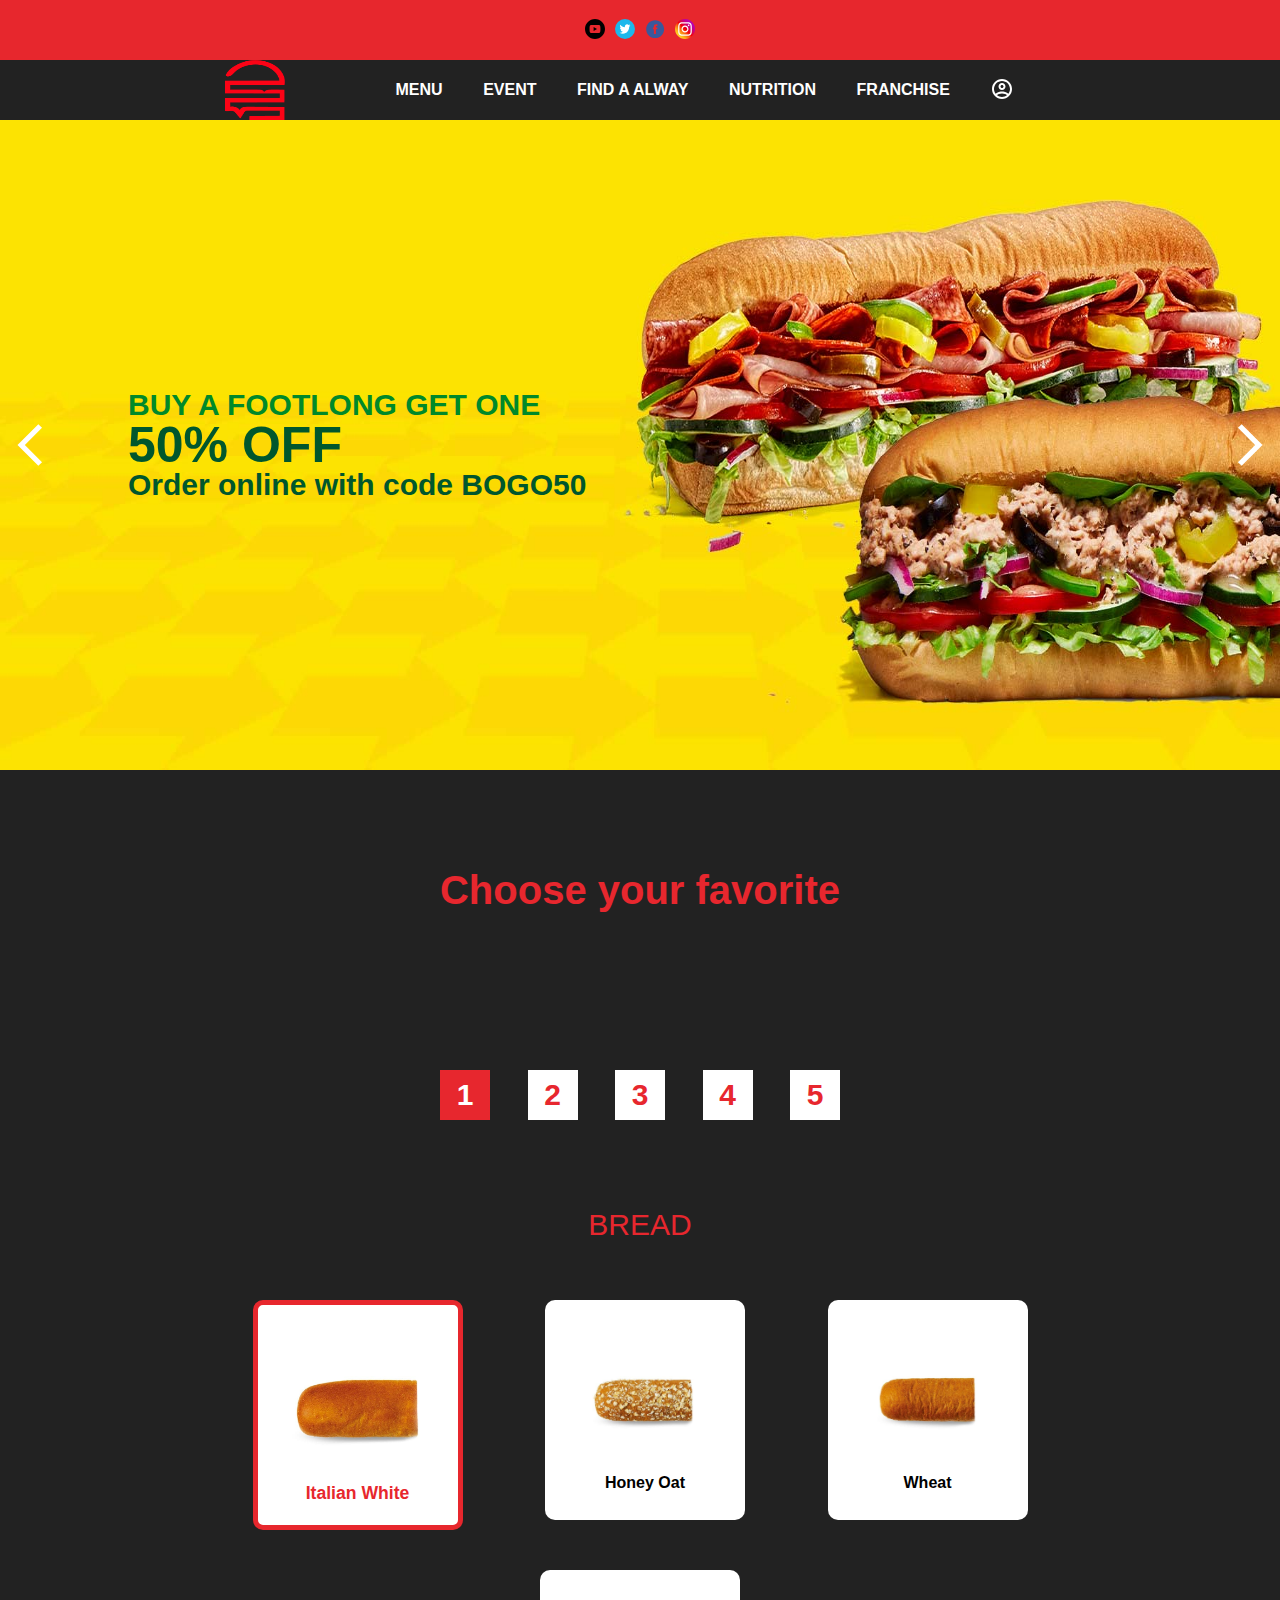
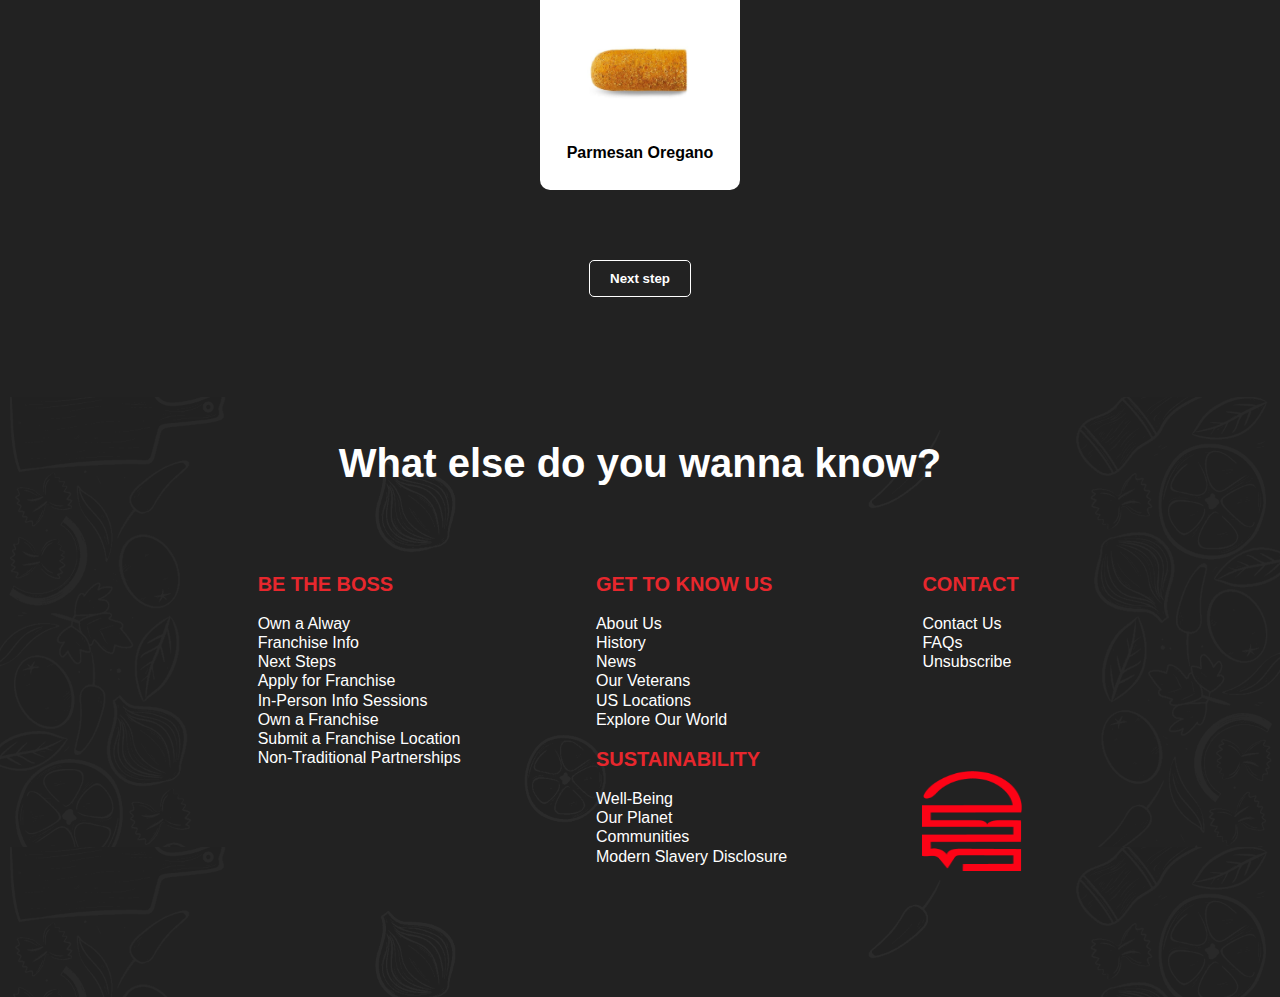
==== commit 8b3b60f9: "rwd" ====
--- a/chose.html
+++ b/chose.html
@@ -30,13 +30,26 @@
         </li>
         <li>
           <ul class="header-nav-lists">
-            <li><a href="meau.html">MENU</a></li>
+            <li><a href="menu.html">MENU</a></li>
             <li><a href="event.html">EVENT</a></li>
             <li><a href="find.html">FIND A ALWAY</a></li>
-            <li><a href="chose.html">NUTRITION CALCULATOR</a></li>
+            <li><a href="chose.html">NUTRITION</a></li>
             <li><a href="franchise.html">FRANCHISE</a></li>
             <li class="register"><img src="./img/register.svg" alt="register"></li>
           </ul>
+          <section class="navigation">
+            <span style="--i:0;"></span>
+            <span style="--i:1;"></span>
+            <span style="--i:2;"></span>
+            <span style="--i:3;"></span>
+            <ul>
+              <li><a href="menu.html">MENU</a></li>
+              <li><a href="event.html">EVENT</a></li>
+              <li><a href="find.html">FIND A ALWAY</a></li>
+              <li><a href="chose.html">NUTRITION</a></li>
+              <li><a href="franchise.html">FRANCHISE</a></li>
+            </ul>
+          </section>
         </li>
       </ul>
       <div class="hamburg-menu">
@@ -49,7 +62,7 @@
   <div class="slider-container">
     <div class="banners">
       <div class="banner-third" id="last">
-        <div>
+        <div class="banner-third-content">
           <h1>GET A FREE 6”</h1>
           <p>
             When you spend $25 on gift cards. Now through June 30th
@@ -57,20 +70,21 @@
         </div>
       </div>
       <div class="banner-one">
-        <div>
+        <div class="banner-one-content">
           <h4>BUY A FOOTLONG GET ONE</h4>
           <h1>50% OFF</h1>
           <p>Order online with code BOGO50</p>
         </div>
       </div>
       <div class="banner-second">
-        <div>
-          <h1>THE BASKETBALL PROS MADE THEIR PICKS.</h1>
-          <p>What's yours?</p>
+        <div class="banner-second-content">
+          <h4>NEW</h4>
+          <h1>FRESH MELT</h1>
+          <p>Get any Footlong freshly made with more cheese and grilled to melty perfection.</p>
         </div>
       </div>
       <div class="banner-third">
-        <div>
+        <div class="banner-third-content">
           <h1>GET A FREE 6”</h1>
           <p>
             When you spend $25 on gift cards. Now through June 30th
@@ -78,7 +92,7 @@
         </div>
       </div>
       <div class="banner-one" id="first">
-        <div>
+        <div class="banner-one-content">
           <h4>BUY A FOOTLONG GET ONE</h4>
           <h1>50% OFF</h1>
           <p>Order online with code BOGO50</p>
--- a/css/header.css
+++ b/css/header.css
@@ -80,11 +80,10 @@
 .hamburg-menu{
   opacity: 0;
   transition: 1s all;
+  right: 2%;
   position: absolute;
-  right: 2%
-}
-.hamburg-menu {
-  border: 3px solid #e7272d;
+  z-index: 100000;
+  border: 3px solid white;
   width: 40px;
   height: 40px;
   padding: 5px;
@@ -97,8 +96,8 @@
 .menu-global {
   width: 80%;
   height: 3px;
-  background-color: #e7272d;
-  transition: all 1.5s;
+  background-color: white;
+  transition: all 1s;
 }
 
 .menu-middle-active {
@@ -109,6 +108,69 @@
 .menu-bottom{
   width: 60%;
 }
+.navigation{
+  position: fixed;
+  top: 0;
+  left: 0;
+  width: 100%;
+  height: 100vh;
+  display: flex;
+  justify-content: center;
+  align-items: center;
+  z-index: 1;
+  visibility: hidden;
+}
+.navigation.active{
+  visibility: visible;
+}
+.navigation span{
+  position: absolute;
+  top: -100%;
+  left: calc(25% * var(--i));
+  width: 25%;
+  height: 100%;
+  background: #e7272d;
+  border: 1px solid rgba(0, 0, 0, 0.25);
+  transition: 0.25s;
+  transition-delay: calc(0.25s * var(--i));
+}
+.navigation.active span{
+  top: 0;
+}
+.navigation ul{
+  display: flex;
+  justify-content: center;
+  align-items: center;
+  flex-direction: column;
+  z-index: 2;
+  transform: translateX(-100px);
+  opacity: 0;
+  visibility: hidden;
+  transition: 0.5s;
+  transition-delay: 0s
+}
+.navigation.active ul{
+  transform: translateX(0px);
+  opacity: 1;
+  visibility: visible;
+  transition-delay: 0.75s;
+}
+.navigation ul li{
+  list-style: none;
+  margin: 10px 0;
+}
+.navigation ul li a {
+  text-decoration: none;
+  font-size: 30px;
+  font-weight: 900;
+  color:white;
+  padding: 5px 10px;
+  display: inline-block;
+}
+.navigation ul li a:hover{
+  background: white;
+  color: #e7272d;
+}
 @media  (max-width: 991px){
   .header-nav{
     width: 100%;
@@ -116,26 +178,11 @@
     margin: 20px 0;
   }
   .header-nav-lists{
-    display: block;
-    position: absolute;
-    left: 0;
-    top: 60px;
-    z-index: 1;
-    background-color: #222222;
-    width: 100%;
-    transition: all 0.5s;
-    clip-path: inset( 0 0 100% 0);
-  }
-  .hamburg-menu-open{
-    clip-path: inset(0 0 0 0);
-  }
-  .header-nav-lists li{
-    padding: 20px;
-    text-align: center;
-    border-bottom: 2px solid white;
+    display:none;
   }
   .hamburg-menu{
     opacity: 1;
    
   }
+  
 }--- a/css/slider-banner.css
+++ b/css/slider-banner.css
@@ -37,18 +37,18 @@
 }
 .banner-one h4 {
   color: #00892a;
-  font-size: 25px;
+  font-size: 30px;
   font-weight: 900;
 }
 
 .banner-one h1 {
   color: #00572d;
-  font-size: 40px;
+  font-size: 50px;
   font-weight: 900;
 }
 .banner-one p {
   font-weight: 900;
-  font-size: 25px;
+  font-size: 30px;
   color: #00572d;
 }
 
@@ -118,7 +118,7 @@
   }
   .banner-one-content{
     width: 80%;
-    height: 35%;
+    height: 40%;
   }
   .banner-one h4 {
     color: #00892a;
@@ -128,12 +128,12 @@
   
   .banner-one h1 {
     color: #00572d;
-    font-size: 40px;
+    font-size: 50px;
     font-weight: 900;
   }
   .banner-one p {
     font-weight: 900;
-    font-size: 25px;
+    font-size: 20px;
     color: #00572d;
   }
   .banner-second{
@@ -151,6 +151,9 @@
     width: 80%;
     height: 40%;
   }
+  .banner-second p{
+    font-size: 20px;
+  }
   .banner-third{
     height: 100%;
     background-image: url('../img/banner2-m.jpg');
@@ -166,5 +169,11 @@
     width: 80%;
     height: 40%;
   }
+  .banner-third h1{
+    font-size: 35px;
+  }
+  .banner-third p{
+    font-size: 25px;
+  }
 }
 
--- a/css/footer.css
+++ b/css/footer.css
@@ -25,6 +25,7 @@
 }
 
 footer h4 {
+    font-weight: 900;
     font-size: 40px;
     padding: 20px;
     color: white;
@@ -58,17 +59,21 @@
 }
 
 @media (max-width: 991px) {
-    .footer-item {
-        width: 100%;
+    .footer-content{
+        width: 90%;
     }
-    .footer-content {
-        width: 100%;
+   
+}
+@media(max-width:767px){
+    footer h4 {
+        font-size: 25px;
     }
 }
 
 @media (max-width: 575px) {
     footer h4{
-        font-size: 25px;
+        font-size:18px;
+        text-align: center;
     }
     .footer-content{
         flex-wrap: wrap;
@@ -78,4 +83,7 @@
     .footer-content> div:nth-child(1){
         display: none;
     }
+    .footer-content h5 {
+        font-size: 18px;
+    }
 }